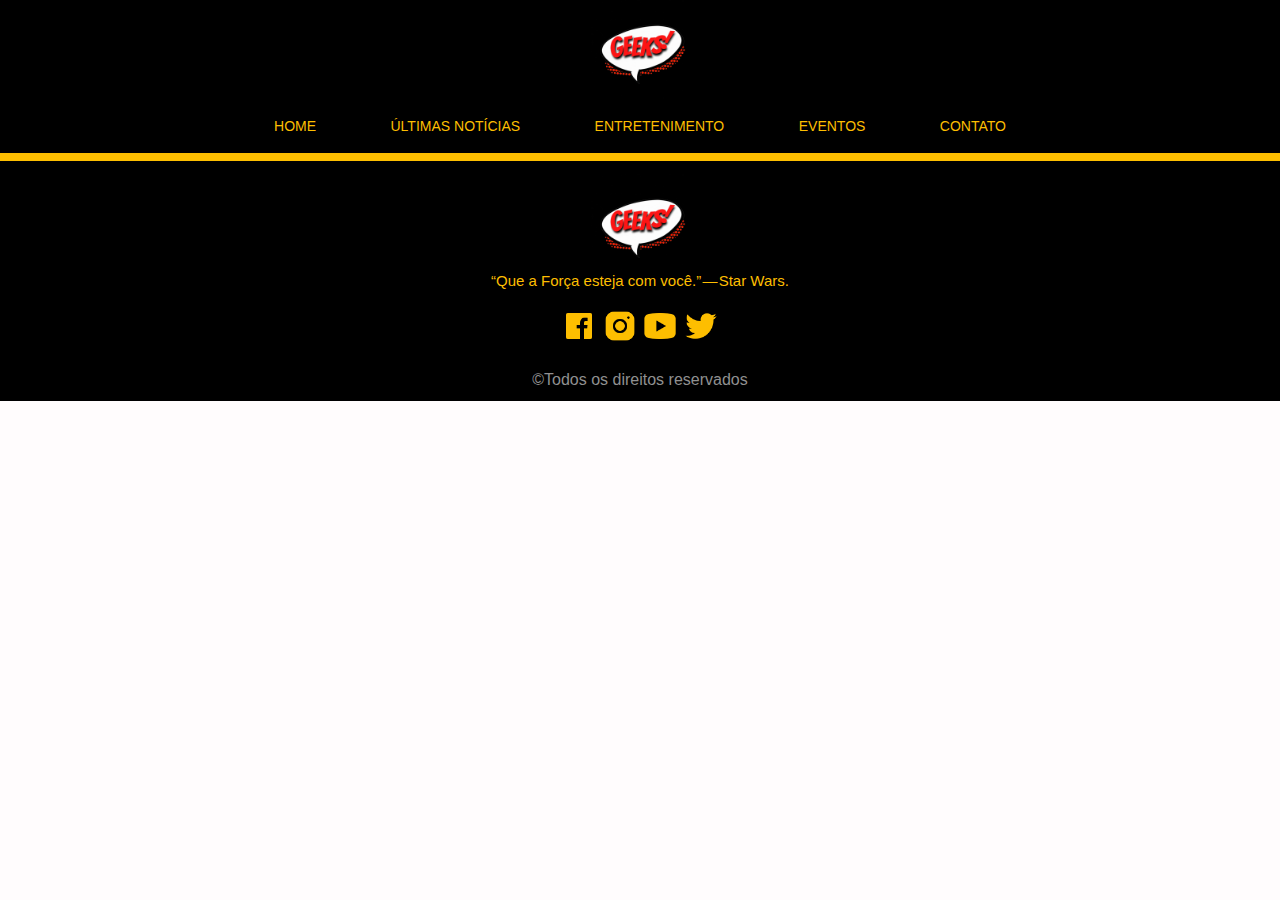
==== bastidoresStarWar.html @ 1afeb00e "pagina index finalizada" ====
<!DOCTYPE html>
<html lang="pt-br">
<head>
    <meta charset="UTF-8">
    <meta http-equiv="X-UA-Compatible" content="IE=edge">
    <meta name="viewport" content="width=device-width, initial-scale=1.0">

    <!-- css  -->
    <link rel="stylesheet" href="css/reset.css">
    <link rel="stylesheet" href="css/estilo.css">
    
    <!-- fim css  -->
    
    <!-- js  -->
    <script type="text/javascript" src="js/jquery-3.3.1.min.js"></script>
    <script type="text/javascript" src="js/menu-fixo.js"></script>
    <script type="text/javascript" src="js/animacao.js"></script>
    <!-- fim js  -->
    <title>Bastidores do filme Star War | Geeks</title>
</head>
<body>
    <header id="topo-fixo">
        <!--div - Divisão para o topo do site-->
        <div class="site topo">        
            <h1>Geeks!!! </h1>
            <!-- <button class="abrir-menu"></button> -->
            <!--Llogotipo da pagina-->
            <img class="logo" src="img/logo/GEEKS!.gif" alt="Logo Geeks" >
            <!--Criação do menu-->
            <nav>
                <!-- <button class="fechar-menu"></button> -->
                <ul>        <!--Lista de marcadores-->
                    <li>
                        <a href="index.html"> 
                            <span class="icon iconHome"></span>  <!--Agrupa elemento na linha em um documento-->
                            <span>Home</span>
                        </a>
                    </li>                 <!--Fim item da lista-->
                    <li>
                        <a href="">
                            <span class=""></span> 
                            <span>Últimas notícias</span>
                        </a>
                    </li>
                    <li>
                        <a href="">
                            <span class=""></span>
                            <span>Entretenimento </span>
                        </a>
                    </li>
                    <li>
                        <a href="">
                            <span class=""></span>
                            <span>Eventos</span>
                        </a>
                    </li>
                    <li>
                        <a href="">
                            <span class=""></span>
                            <span>Contato</span>
                        </a>
                    </li>
                </ul>
            </nav>
        </div>               
    </header>

    <main>
      
       
    </main>
    


    <footer class="rodape"> <!--Inicio do Rodapé da página-->
        <div class="redes">
            <img class="logo" src="img/logo/GEEKS!.gif" alt="Logo Geeks" >
             <p>“Que a Força esteja com você.” — Star Wars.</p>
            <ul class="redesSocias">
                <li><a href=""><img src="img/icon/icons8-facebook-60.png" alt=""></a></li>
                <li><a href=""><img src="img/icon/icons8-instagram-60.png" alt=""></a></li>
                <li><a href=""><img src="img/icon/icons8-reproduzir-youtube-60.png" alt=""></a></li>
                <li><a href=""><img src="img/icon/icons8-twitter-60.png" alt=""></a></li>            
                
            </ul>
        </div>
    </footer> <!--FIM do rodapé-->
    <h2 class="direitos">&copy;Todos os direitos reservados</h2>
    
</body>
</html>
---- css/estilo.css ----
html{/* 1 – Geral */
    height: 100%;
    }
body{
    background:#fffcfd;
    min-height: 100%;
    position: relative;
    font-family: "Martel Sans",sans-serif

    
}
header{
    background-color:#000;

}


.ttopo{
    display: flex;
    justify-content: space-around;
    align-items: center;
}

.topo h1{
    /* background: url(../img/logo/GEEKS!.gif)no-repeat center ; */
    /* width: 200px;
    margin: 0px;
    height: 55px;
    text-indent: -9999px; */
    display: none;
}
.logo{
    height: 11vh;
    display: block;
    margin-left: auto;
    margin-right: auto 
}

.topo nav ul{
   /* display: flex; */
    /* justify-content: space-between; */
    list-style: none;
    background: #000;
    text-align: center;
    padding: 0;
    margin: 0;
}
.topo nav ul li{
    display: inline-block;
    padding: 20px 20px;
    margin: 0 15px;
}
.topo nav ul li a:hover{
    color: #fff;
    
}

.topo nav ul li a{
    text-transform: uppercase;
    font-size: 14px;
    text-decoration: none;
    color: #fdbe00;
    display: block;
    /* font-family: helvetica,arial; */
    font-family: "Martel Sans",sans-serif
}

  /* MENU FIXO */
.menu-fixo{
    position:fixed;
    top: 0;
    z-index: 99999; 
    width: 100%;
    background: #000;
    animation: fadeIn 10s ease-in;
    animation: fadeIn 10s ease-in-out;
   
}

    /* FIM MENU FIXO */

    /* main index */
.principal{
    max-height: 40vh;

}
.principal img{
    height: 40vh;
    width: 100%;
}
section.teste{
    margin: 13vh auto auto auto;
}
.linkNoticia{
    text-decoration: none;
}
.principal h3{
    font-size: 34px;
    text-align: center;
    margin: -6px auto -1px auto;
    color: #000;
    background-color: #fdbe00;
}
.principal p{
    font-size: 20px;
    text-align: center;
    margin: 0px auto -1px auto;
    color: #f81919c7;
    background-color: #fdbe00;
}
.container-box {
    width: 100%;
    height: 100%;
    max-width: 1046px;
    margin: 0 auto;
    display: grid;
    gap: 10px;
    grid-template-columns: 50%;
    grid-template-rows: 224px 19px 25vh;
        grid-template-areas:
        'bla bla bla'
        'article article article '
            'footer footer footer';    
        }
        
        .box {
    box-shadow: #fdbe00;
    background-color: #9009A0;
  }
  
  header {
    grid-area: header;
  }
  
  aside {
    grid-area: aside;
  }
  
  main {
    grid-area: main;
  }
  
    /* fim main index */

    /* Rodape  */

    .rodape{
        background: #000;
        border-top: solid 8px;
        color: #fdbe00;
        padding: 1%;
        text-align: center;
    }
    
    .rodape p{
        color: #fdbe00;
        font-size: 15px;
        padding-block-end: 20px;
    }
   
    .redes li{
        display: inline-block;

    }
    .redesSocias li a img{
        width: 36px;
        height: 36px;
        
    }
    .direitos{
        background: #000000;
        font-size: 16px;
        color: #909090;
        text-align: center;
        padding: 1% 0;
    }

    /* fim rodape */
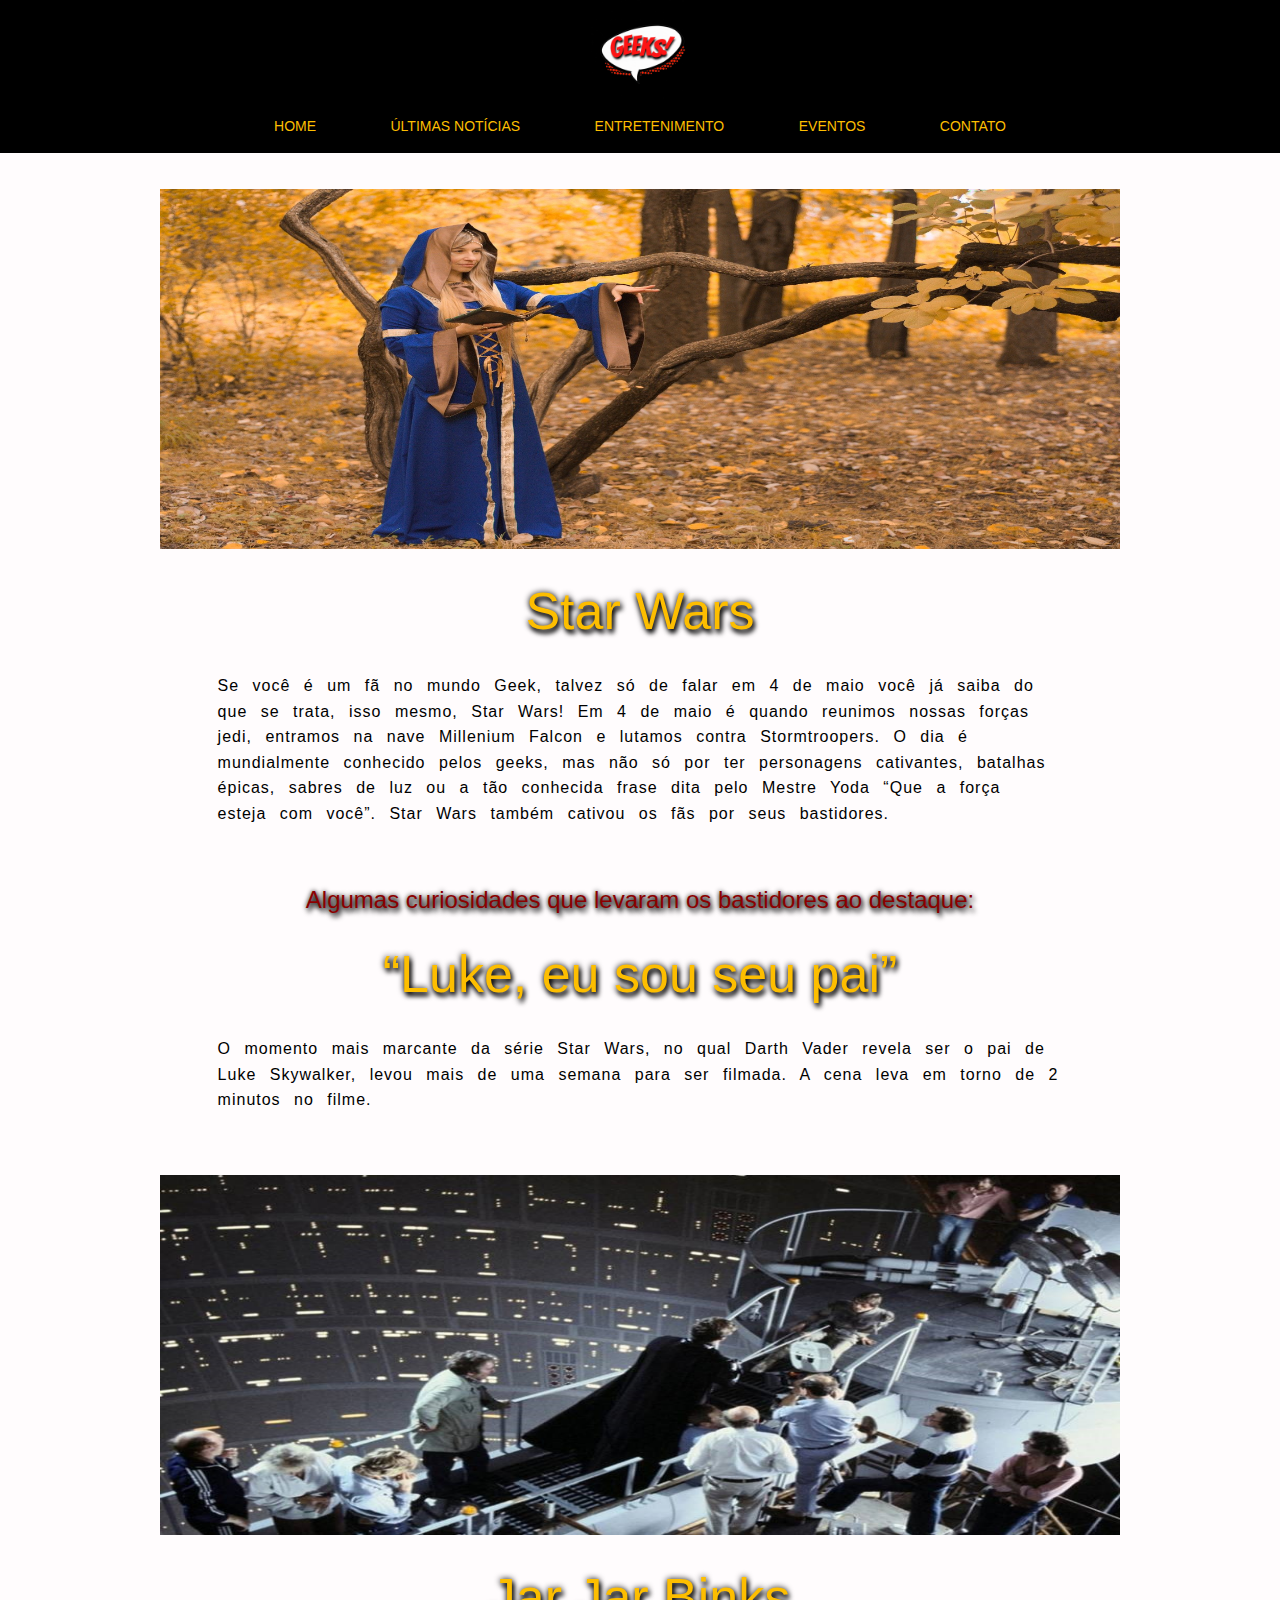
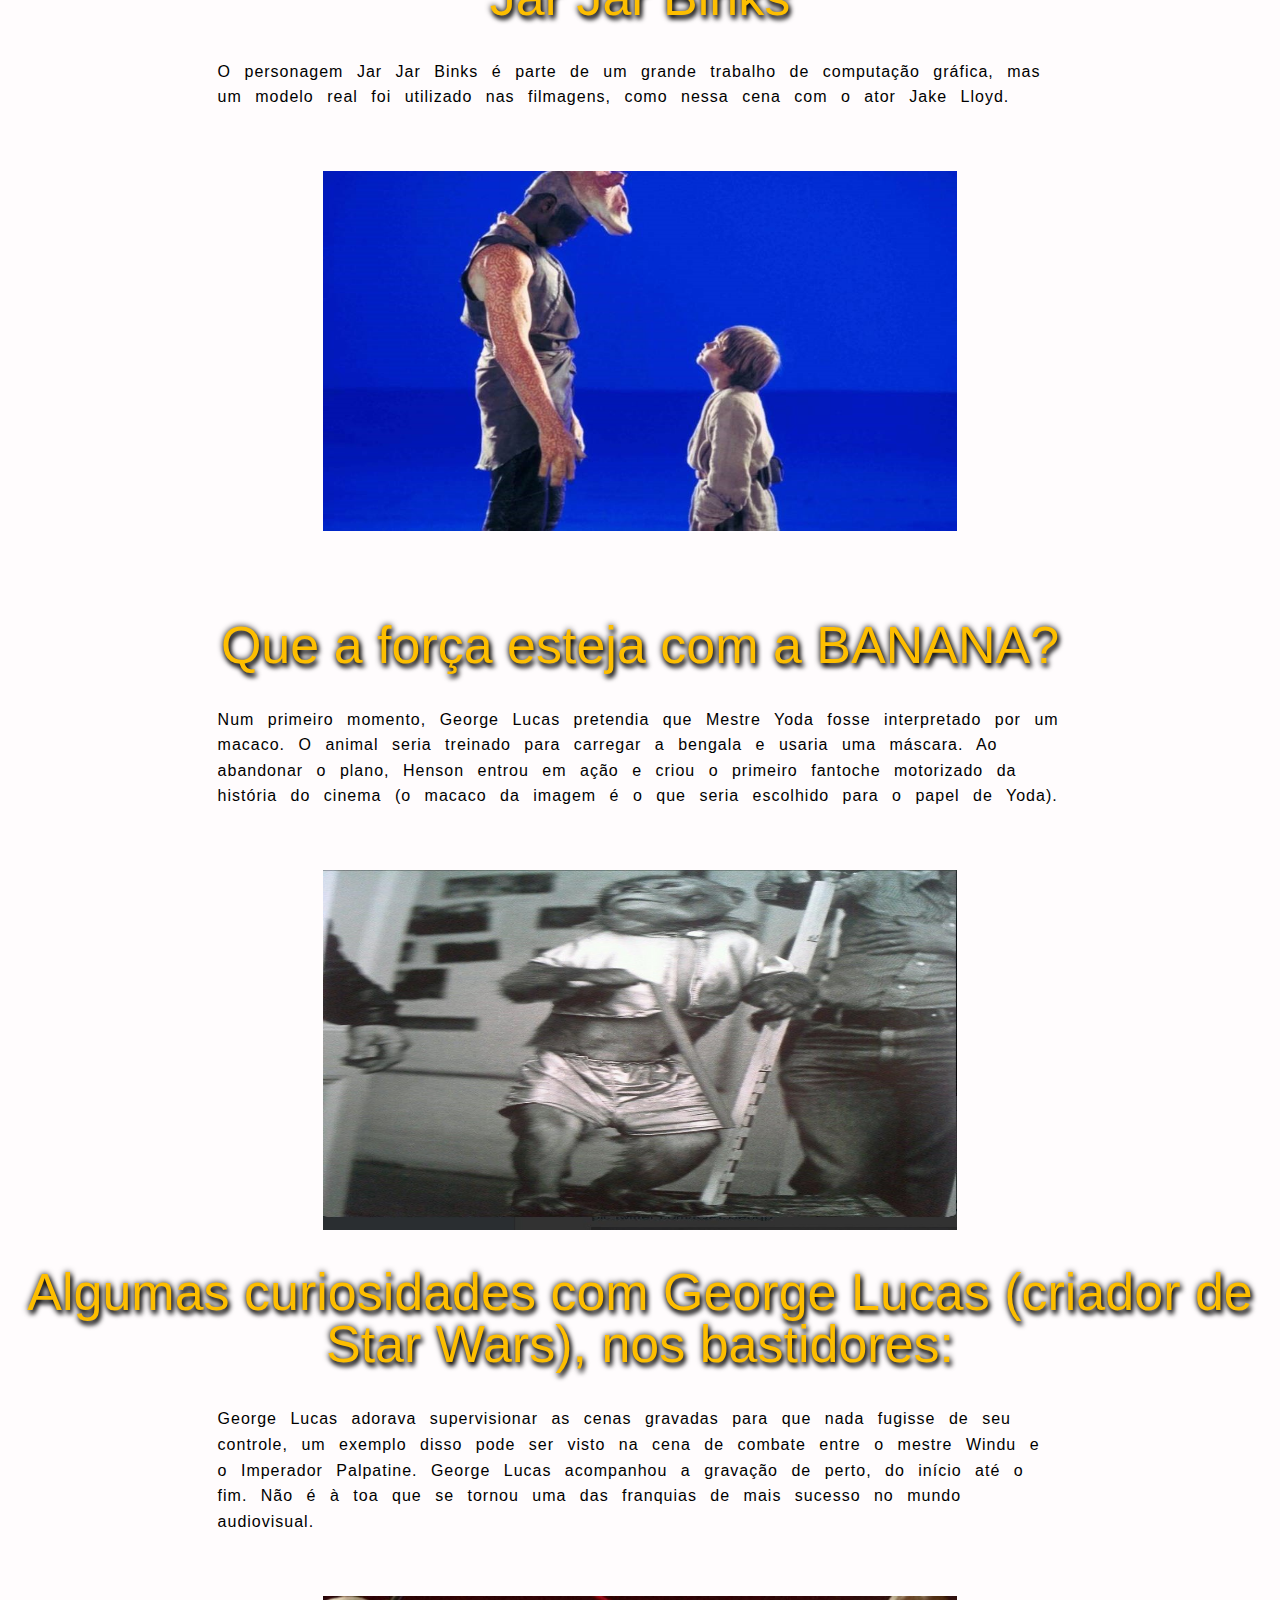
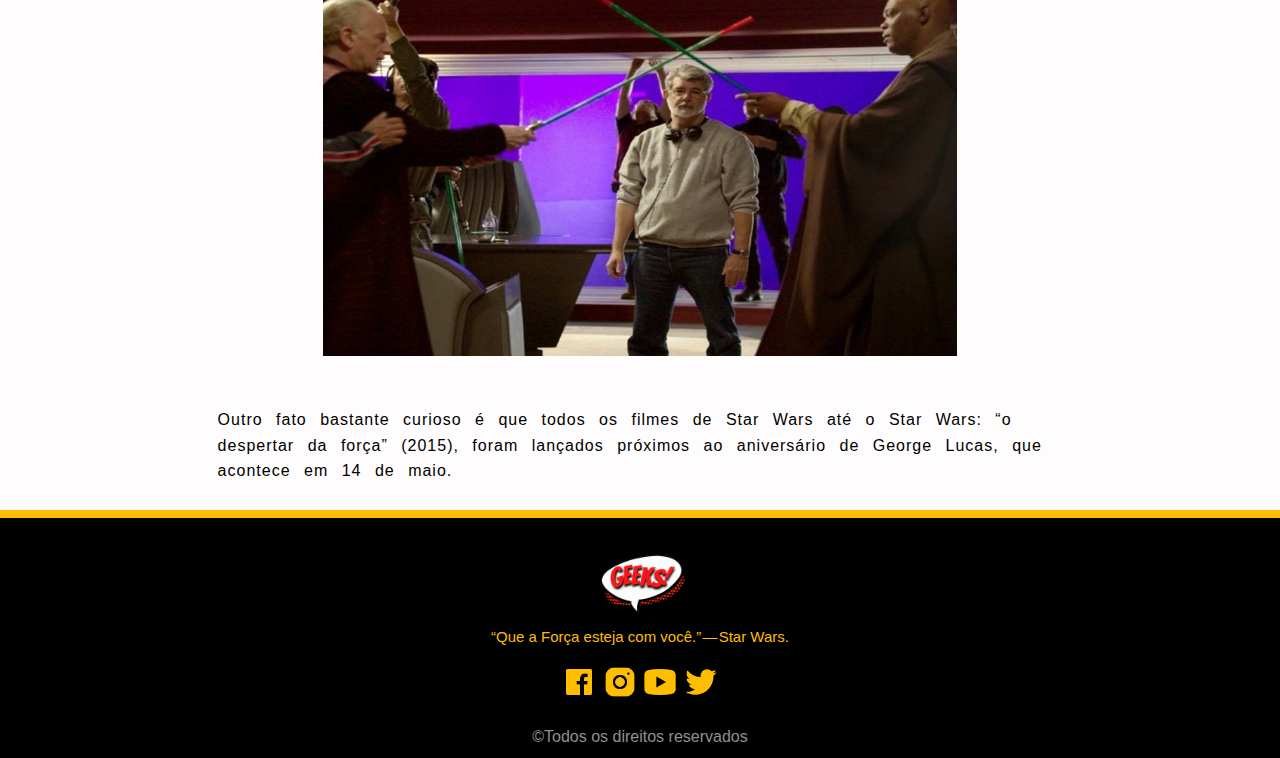
==== commit f6c56e7e: "subindo pg do star wars" ====
--- a/bastidoresStarWar.html
+++ b/bastidoresStarWar.html
@@ -65,7 +65,34 @@
         </div>               
     </header>
 
-    <main>
+    <main> 
+        <section class="infoEspecifica">
+            
+            <img src="img/cosplay2.jpg" alt="">
+            <h2>Star Wars</h2>
+            <p>Se você é um fã no mundo Geek, talvez só de falar em 4 de maio você já saiba do que se trata, isso mesmo, Star Wars! Em 4 de maio é quando reunimos nossas forças jedi, entramos na nave Millenium Falcon e lutamos contra Stormtroopers. O dia é mundialmente conhecido pelos geeks, mas não só por ter personagens cativantes, batalhas épicas, sabres de luz ou a tão conhecida frase dita pelo Mestre Yoda “Que a força esteja com você”. Star Wars também cativou os fãs por seus bastidores. <br><br>
+            <h3>Algumas curiosidades que levaram os bastidores ao destaque:</h3>
+            <h2>“Luke, eu sou seu pai”</h2>
+            <p>O momento mais marcante da série Star Wars, no qual Darth Vader revela ser o pai de Luke Skywalker, levou mais de uma semana para ser filmada. A cena leva em torno de 2 minutos no filme. <br><br></p>
+                <img src="img/StarWars1.jpg" alt="">
+            </p>
+            <h2>Jar Jar Binks</h2>
+            <p>O personagem Jar Jar Binks é parte de um grande trabalho de computação gráfica, mas um modelo real foi utilizado nas filmagens, como nessa cena com o ator Jake Lloyd. <br><br>
+                <img src="img/StarWars2.jpg" alt=""><br><br>
+            </p>
+            <h2>Que a força esteja com a BANANA?</h2>
+            <p>Num primeiro momento, George Lucas pretendia que Mestre Yoda fosse interpretado por um macaco. O animal seria treinado para carregar a bengala e usaria uma máscara. Ao abandonar o plano, Henson entrou em ação e criou o primeiro fantoche motorizado da história do cinema (o macaco da imagem é o que seria escolhido para o papel de Yoda). <br><br>
+                <img src="img/StarWars3.jpg" alt=""></p>
+            <h2>Algumas curiosidades com George Lucas (criador de Star Wars), nos bastidores:</h2>
+            <p>George Lucas adorava supervisionar as cenas gravadas para que nada fugisse de seu controle, um exemplo disso pode ser visto na cena de combate entre o mestre Windu e o Imperador Palpatine. George Lucas acompanhou a gravação de perto, do início até o fim. Não é à toa que se tornou uma das franquias de mais sucesso no mundo audiovisual. <br><br>
+            <img src="img/StarWars4.jpg" alt="">
+            <br><br>
+    
+                Outro fato bastante curioso é que todos os filmes de Star Wars até o Star Wars: “o despertar da força” (2015), foram lançados próximos ao aniversário de George Lucas, que acontece em 14 de maio.
+                <br><br>
+            </p>
+        </section>       
+       
       
        
     </main>
--- a/css/estilo.css
+++ b/css/estilo.css
@@ -11,6 +11,7 @@
 }
 header{
     background-color:#000;
+    
 
 }
 
@@ -71,9 +72,11 @@
     top: 0;
     z-index: 99999; 
     width: 100%;
-    background: #000;
+    background: #000000;
     animation: fadeIn 10s ease-in;
     animation: fadeIn 10s ease-in-out;
+    transition: all 0.5s;
+
    
 }
 
@@ -82,12 +85,28 @@
     /* main index */
 .principal{
     max-height: 40vh;
-
+    /* background-color: red; */
+    transition: all 0.5s;
+        /* box-shadow: inset 0 0 1em gold, 0 0 1em red; */
+
+    
+}
+
+.principal:hover{
+    /* -webkit-filter: drop-shadow(15px 10px 5px #ffd148);
+    filter: drop-shadow(15px 10px 5px #ffd148); */
+    -webkit-transform: scale(1.1);
+    transform: scale(1.1);
 }
 .principal img{
     height: 40vh;
     width: 100%;
 }
+
+.banner{
+    margin: auto auto 50vh;
+}
+
 section.teste{
     margin: 13vh auto auto auto;
 }
@@ -98,15 +117,16 @@
     font-size: 34px;
     text-align: center;
     margin: -6px auto -1px auto;
-    color: #000;
-    background-color: #fdbe00;
+    color: #fdbe00;
+    background-color: #000;
 }
 .principal p{
     font-size: 20px;
     text-align: center;
     margin: 0px auto -1px auto;
-    color: #f81919c7;
-    background-color: #fdbe00;
+    color: #fffcfd;
+    background-color: #000;
+    
 }
 .container-box {
     width: 100%;
@@ -120,13 +140,17 @@
         grid-template-areas:
         'bla bla bla'
         'article article article '
-            'footer footer footer';    
-        }
-        
-        .box {
-    box-shadow: #fdbe00;
-    background-color: #9009A0;
-  }
+        'footer footer footer';    
+
+    }
+
+    
+.box {
+  
+   box-shadow: #fdbe00;
+   /* background-color: #9009A0; */
+}
+
   
   header {
     grid-area: header;
@@ -142,6 +166,48 @@
   
     /* fim main index */
 
+    /* informações especificas */
+.infoEspecifica{
+
+}
+.infoEspecifica img{
+    /* display: flex; */
+    /* justify-content: center; */
+    
+    /* align-items: center; */
+
+    height: 40vh;
+    width: 75%;
+    display: block;
+    margin-top: 4vh;
+    margin-left: auto;
+    margin-right: auto 
+  
+}
+.infoEspecifica h2{
+    text-align: center;
+    font-size: 52px;
+    margin-top: 4vh;
+    text-shadow: 2px 4px 5px #000, 0 0 6px #000;
+    color: #fdbe00;
+}
+.infoEspecifica h3{
+    text-align: center;
+    font-size: 24px;
+    margin-top: 4vh;
+    color: darkred;
+    text-shadow: 2px 4px 5px #000, 0 0 5px #000;
+}
+.infoEspecifica p {
+    margin-top: 4vh;
+    margin-left: auto;
+    margin-right: auto;
+    width: 66%;
+    letter-spacing: 1px;
+    word-spacing: 8px;
+    line-height: 1.6em
+}
+    /* fim informações especificas */
     /* Rodape  */
 
     .rodape{
@@ -150,6 +216,7 @@
         color: #fdbe00;
         padding: 1%;
         text-align: center;
+        /* box-shadow: inset 0 0 1em gold, 0 0 1em red; */
     }
     
     .rodape p{
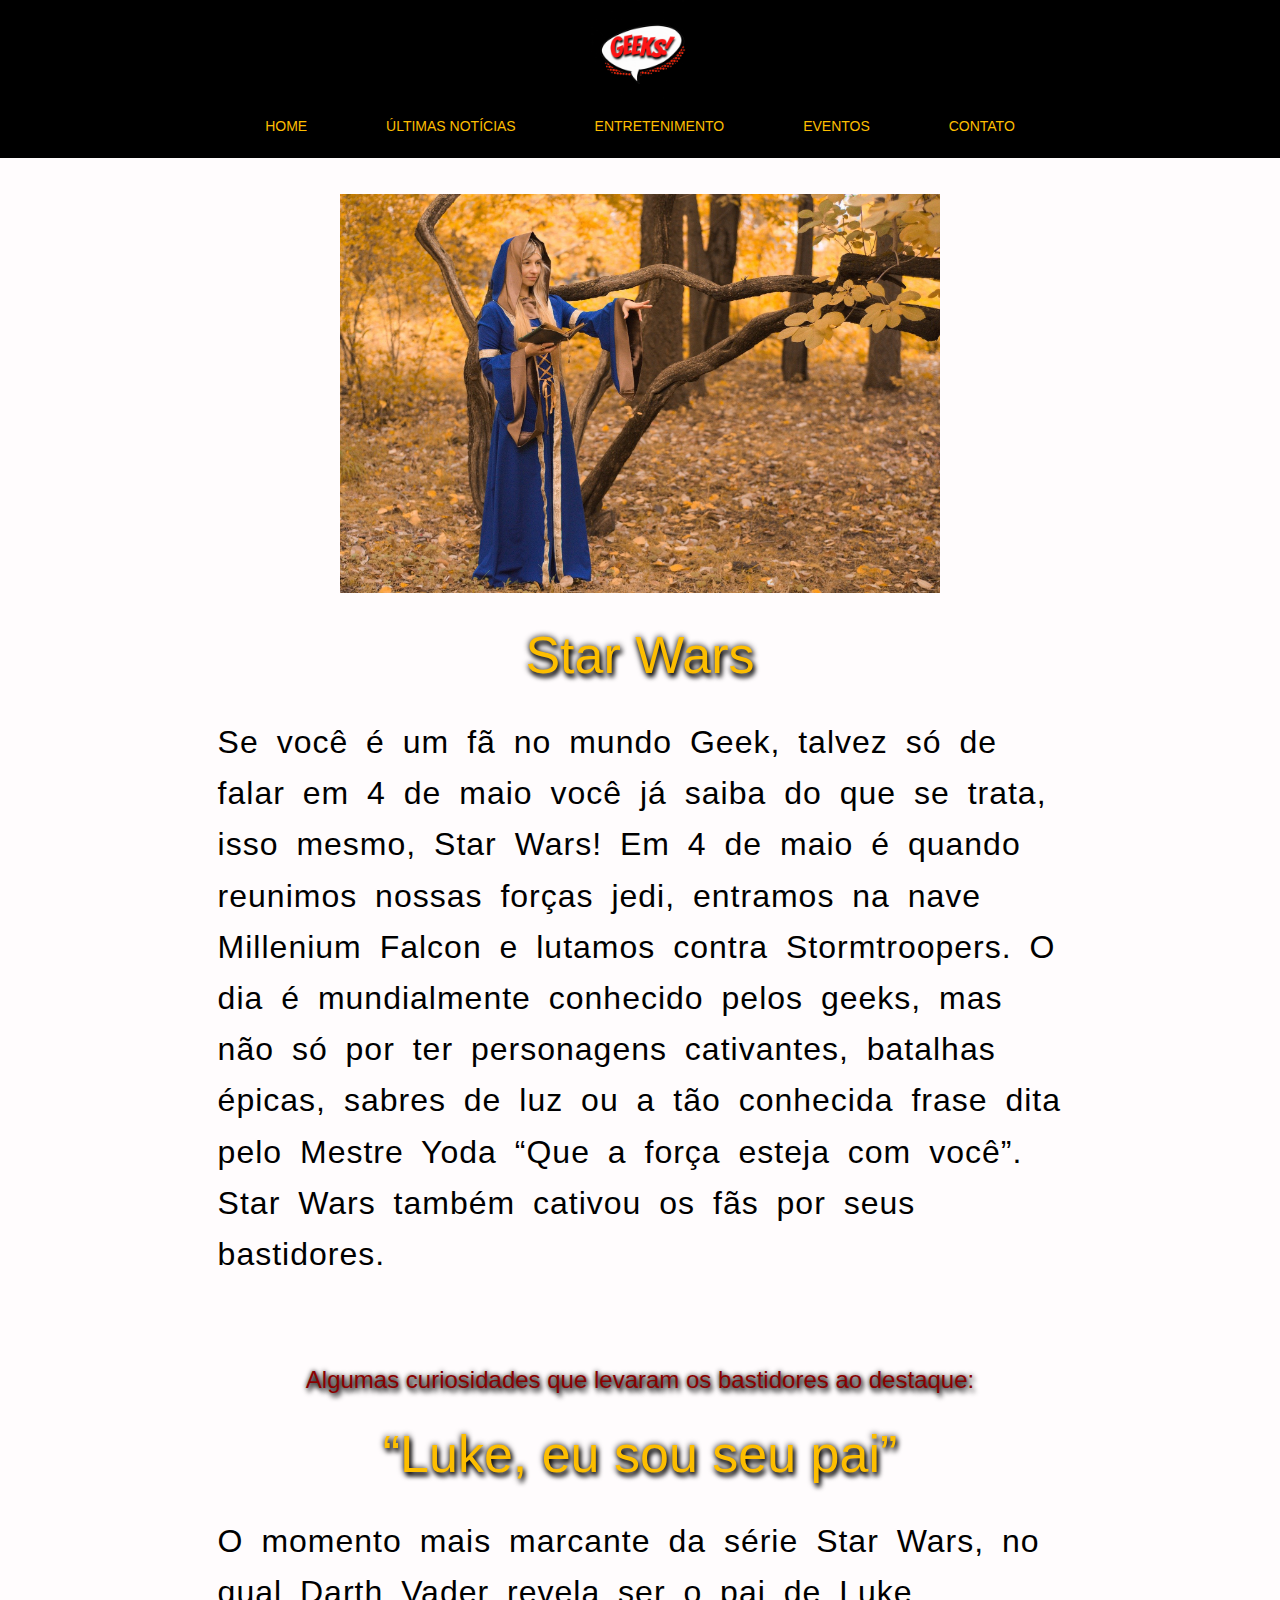
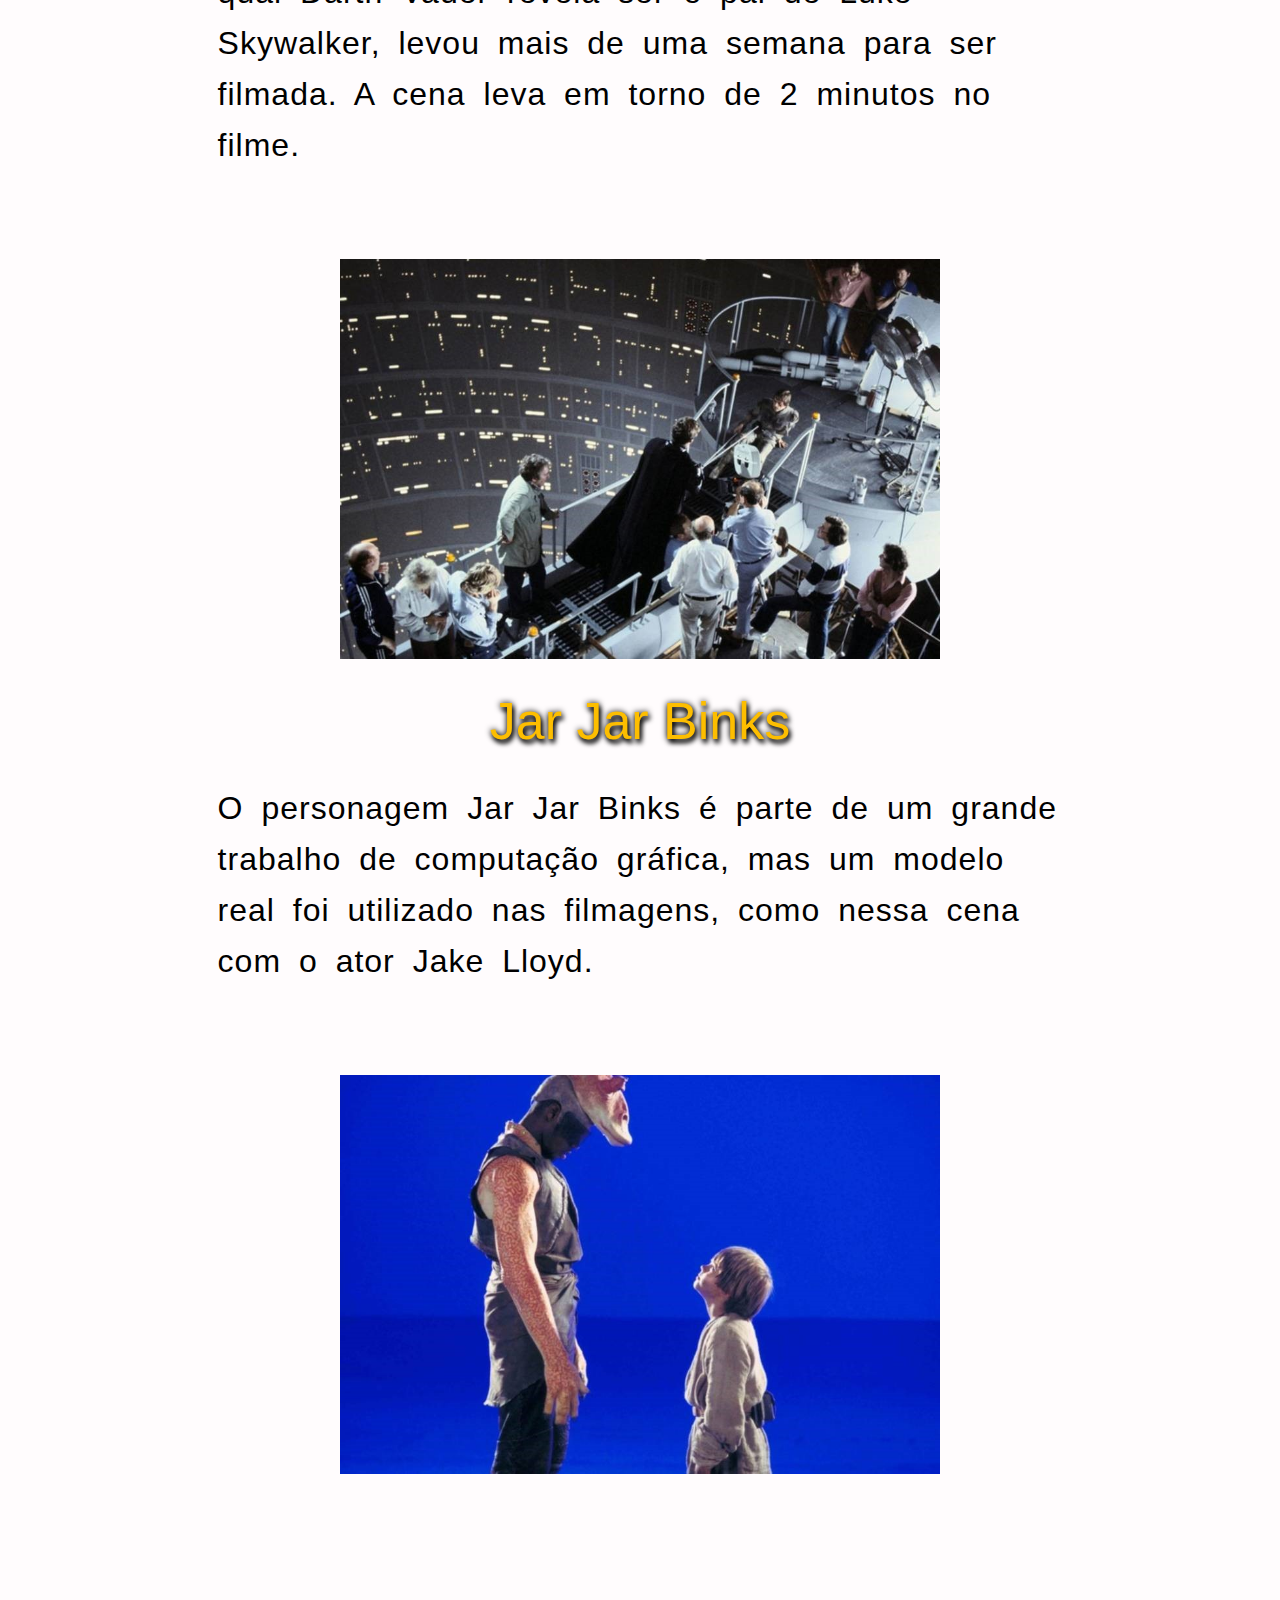
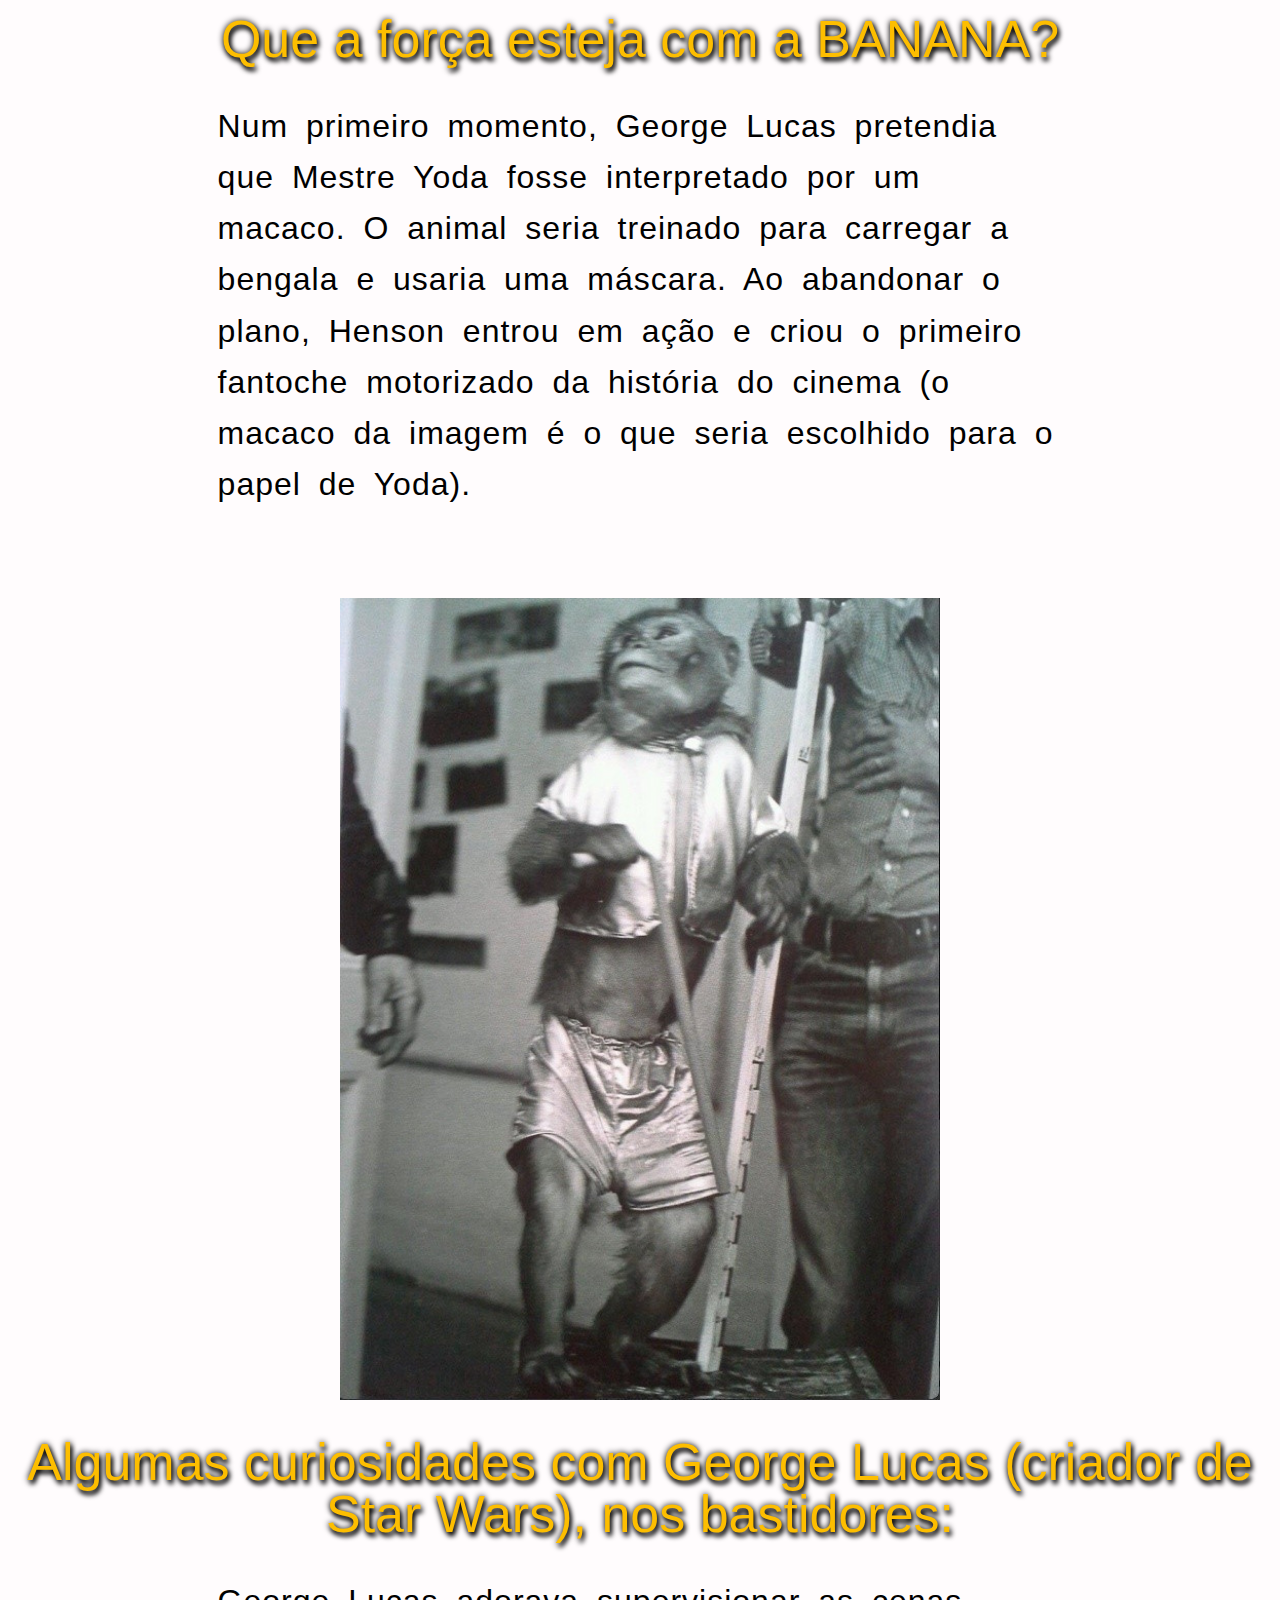
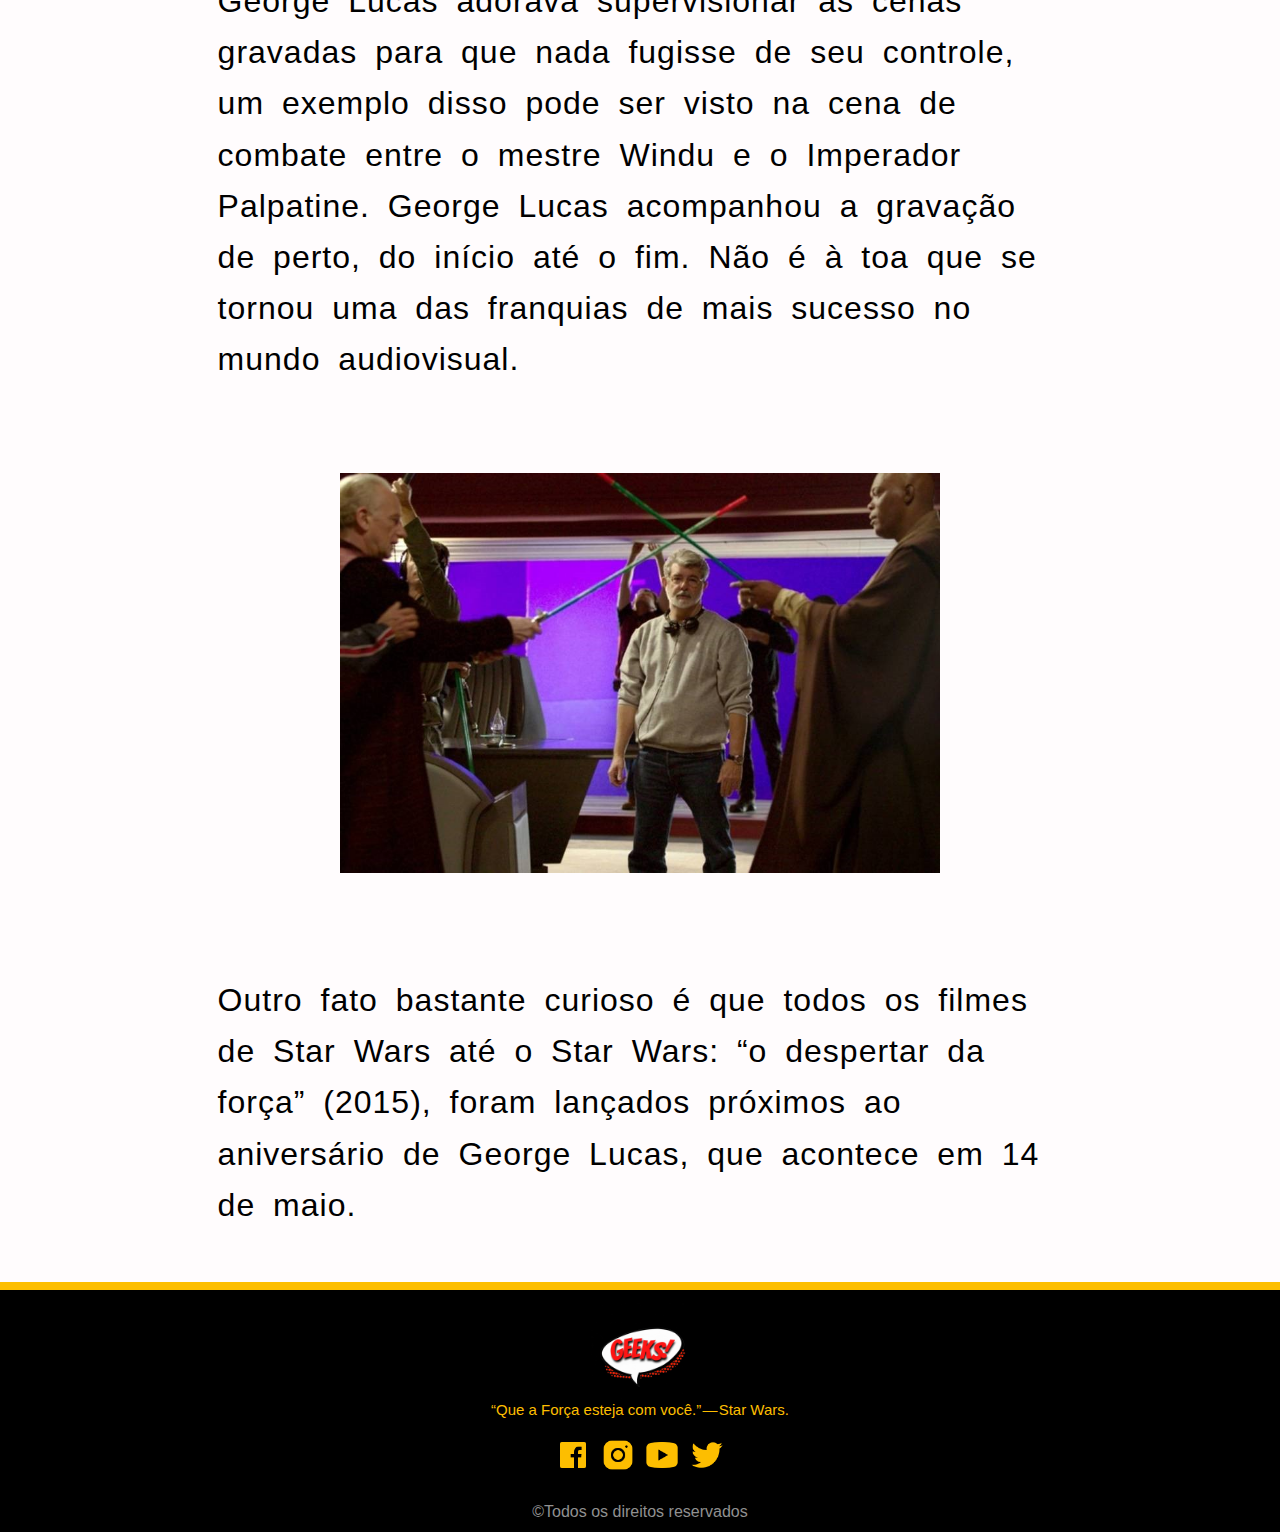
==== commit 6eeab591: "My Geeks" ====
--- a/bastidoresStarWar.html
+++ b/bastidoresStarWar.html
@@ -16,6 +16,7 @@
     <script type="text/javascript" src="js/menu-fixo.js"></script>
     <script type="text/javascript" src="js/animacao.js"></script>
     <!-- fim js  -->
+    <link rel="shortcut icon" href="img/icon/igeek.ico" type="image/x-icon">
     <title>Bastidores do filme Star War | Geeks</title>
 </head>
 <body>
@@ -28,6 +29,7 @@
             <img class="logo" src="img/logo/GEEKS!.gif" alt="Logo Geeks" >
             <!--Criação do menu-->
             <nav>
+                <button>&#9776;</button>
                 <!-- <button class="fechar-menu"></button> -->
                 <ul>        <!--Lista de marcadores-->
                     <li>
@@ -37,25 +39,25 @@
                         </a>
                     </li>                 <!--Fim item da lista-->
                     <li>
-                        <a href="">
+                        <a href="Últimas Notícias.html">
                             <span class=""></span> 
                             <span>Últimas notícias</span>
                         </a>
                     </li>
                     <li>
-                        <a href="">
+                        <a href="Entretenimento.html">
                             <span class=""></span>
                             <span>Entretenimento </span>
                         </a>
                     </li>
                     <li>
-                        <a href="">
+                        <a href="Eventos.html">
                             <span class=""></span>
                             <span>Eventos</span>
                         </a>
                     </li>
                     <li>
-                        <a href="">
+                        <a href="contatoNovo.html">
                             <span class=""></span>
                             <span>Contato</span>
                         </a>
@@ -101,13 +103,15 @@
 
     <footer class="rodape"> <!--Inicio do Rodapé da página-->
         <div class="redes">
-            <img class="logo" src="img/logo/GEEKS!.gif" alt="Logo Geeks" >
+            <a href="index.html"> 
+                <img class="logo" src="img/logo/GEEKS!.gif" alt="Logo Geeks" >
+            </a>
              <p>“Que a Força esteja com você.” — Star Wars.</p>
             <ul class="redesSocias">
-                <li><a href=""><img src="img/icon/icons8-facebook-60.png" alt=""></a></li>
-                <li><a href=""><img src="img/icon/icons8-instagram-60.png" alt=""></a></li>
-                <li><a href=""><img src="img/icon/icons8-reproduzir-youtube-60.png" alt=""></a></li>
-                <li><a href=""><img src="img/icon/icons8-twitter-60.png" alt=""></a></li>            
+                <li><a href="https://web.facebook.com/GEEKS-107987031650842"><img src="img/icon/icons8-facebook-60.png" alt="facebook"></a></li>
+                <li><a href="https://www.instagram.com/G33kKs/"><img src="img/icon/icons8-instagram-60.png" alt="instagram"></a></li>
+                <li><a href="https://www.youtube.com/channel/UCSZzuuWIVwT512pLdKh1tPQ"><img src="img/icon/icons8-reproduzir-youtube-60.png" alt="youtube"></a></li>
+                <li><a href="https://twitter.com/G33K_s"><img src="img/icon/icons8-twitter-60.png" alt="twitter"></a></li>            
                 
             </ul>
         </div>
--- a/css/estilo.css
+++ b/css/estilo.css
@@ -5,7 +5,8 @@
     background:#fffcfd;
     min-height: 100%;
     position: relative;
-    font-family: "Martel Sans",sans-serif
+    font-family: "Martel Sans",sans-serif;
+    font-size: clamp(1rem, 2.5vw, 2rem); 
 
     
 }
@@ -38,20 +39,24 @@
 }
 
 .topo nav ul{
-   /* display: flex; */
+    /* display: flex; */
     /* justify-content: space-between; */
     list-style: none;
     background: #000;
     text-align: center;
     padding: 0;
     margin: 0;
+    overflow: hidden;
+    transition: all .5s;
 }
 .topo nav ul li{
     display: inline-block;
     padding: 20px 20px;
     margin: 0 15px;
-}
-.topo nav ul li a:hover{
+    overflow: hidden;
+}
+
+.topo nav ul li a button:hover{
     color: #fff;
     
 }
@@ -100,6 +105,7 @@
 }
 .principal img{
     height: 40vh;
+    max-height: fit-content;
     width: 100%;
 }
 
@@ -176,8 +182,10 @@
     
     /* align-items: center; */
 
-    height: 40vh;
-    width: 75%;
+    height: 100%;
+    width: 100%;
+    /* max-height: fit-content; */
+    max-width: 600px;
     display: block;
     margin-top: 4vh;
     margin-left: auto;
@@ -185,6 +193,7 @@
   
 }
 .infoEspecifica h2{
+    font-size: clamp(1rem, 2.5vw, 2rem); 
     text-align: center;
     font-size: 52px;
     margin-top: 4vh;
@@ -192,6 +201,7 @@
     color: #fdbe00;
 }
 .infoEspecifica h3{
+    font-size: clamp(1rem, 2.5vw, 2rem); 
     text-align: center;
     font-size: 24px;
     margin-top: 4vh;
@@ -199,6 +209,7 @@
     text-shadow: 2px 4px 5px #000, 0 0 5px #000;
 }
 .infoEspecifica p {
+    font-size: clamp(1rem, 2.5vw, 2rem); 
     margin-top: 4vh;
     margin-left: auto;
     margin-right: auto;
@@ -207,6 +218,55 @@
     word-spacing: 8px;
     line-height: 1.6em
 }
+
+button{
+    background: transparent;
+    border: none;
+    color: #fdbe00;
+    font-size: 36px;
+    position: absolute;
+    right: 10px;
+    top: 10px;
+    display: none;
+}
+
+button:focus ~ ul {
+    height: 260px;
+}
+
+@media screen and (max-width: 800px){
+    nav, ul{
+        flex-direction: column;
+    }
+    ul {
+        text-align: center;
+        margin: 0;
+        height: 0;
+        padding:0;
+    }
+    nav{
+        padding-top: 0px;
+        align-items: flex-start;
+    }
+    button{
+        cursor: pointer;
+        display: flex;
+        opacity: 0.6;
+    }
+    li, ul{
+        margin: 0;
+        padding: 0;
+        height: 0;
+        width: 100%;
+        align-items: flex-start;
+    }
+
+    .redesSocias{
+        display: inline-block;
+
+    }
+} 
+
     /* fim informações especificas */
     /* Rodape  */
 
